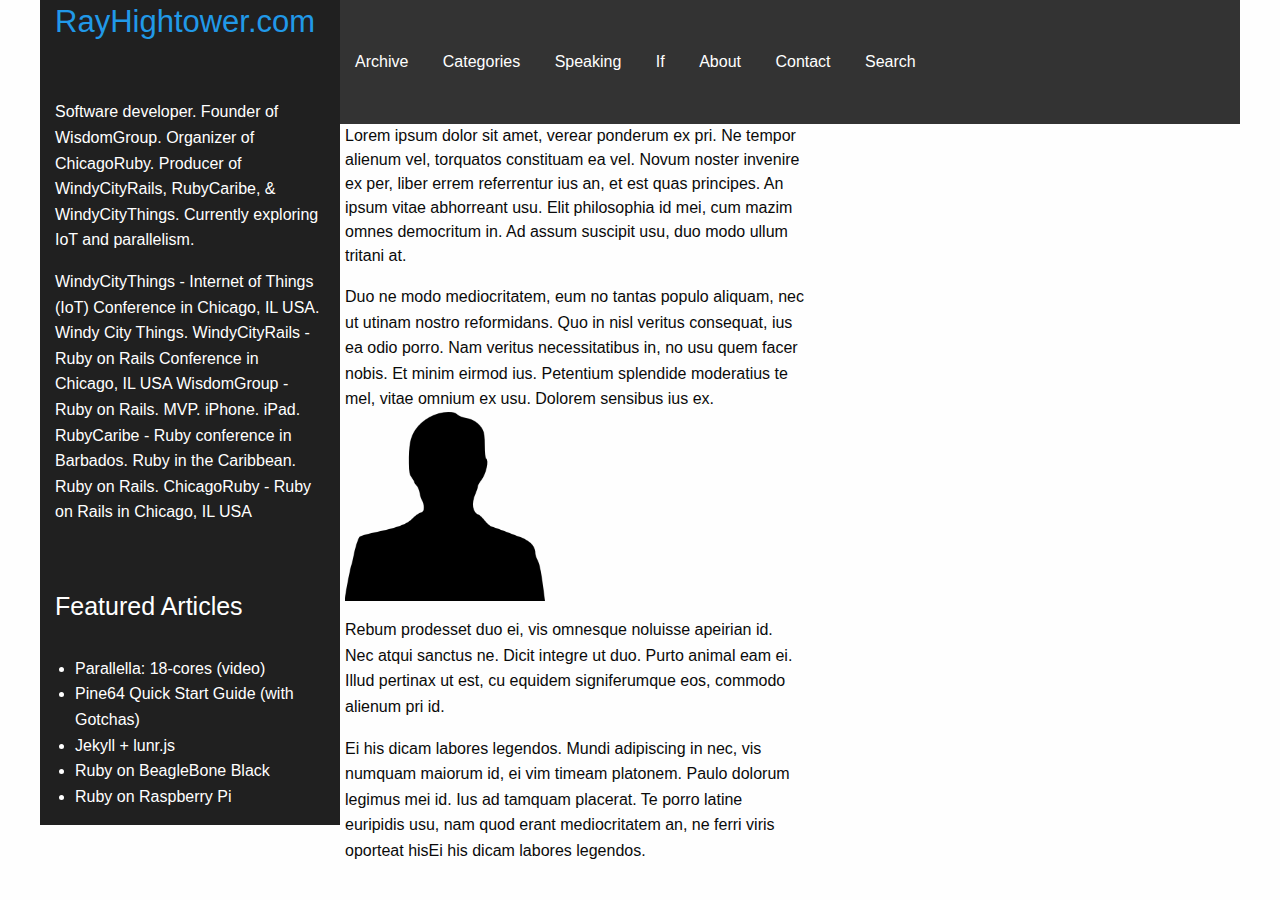
==== About.html @ 0d2260f5 "equalizer apply" ====
<!doctype html>
<html class="no-js" lang="en" dir="ltr">
  <head>
    <meta charset="utf-8">
    <meta http-equiv="x-ua-compatible" content="ie=edge">
    <meta name="viewport" content="width=device-width, initial-scale=1.0">
    <title>Foundation for Sites</title>
    <link rel="stylesheet" href="css/foundation.css">
    <link rel="stylesheet" href="css/app.css">
  </head>
  <body>

    <div class="row"data-equalizer>
      <div class="large-3 columns leftie">
         <h3> <a href="index.html">RayHightower.com</a></h3><br><br>
           <p>Software developer. Founder of WisdomGroup. Organizer of ChicagoRuby. Producer of WindyCityRails, RubyCaribe, & WindyCityThings. Currently exploring IoT and parallelism.</p>

          <p>WindyCityThings - Internet of Things (IoT) Conference in Chicago, IL USA. Windy City Things. WindyCityRails - Ruby on Rails Conference in Chicago, IL USA WisdomGroup - Ruby on Rails. MVP. iPhone. iPad. RubyCaribe - Ruby conference in Barbados. Ruby in the Caribbean. Ruby on Rails. ChicagoRuby - Ruby on Rails in Chicago, IL USA</p><br><br>
<h4>Featured Articles</h4><br>
<ul><li>Parallella: 18-cores (video)</li>
<li>Pine64 Quick Start Guide (with Gotchas)</li>
<li>Jekyll + lunr.js</li>
<li>Ruby on BeagleBone Black</li>
<li>Ruby on Raspberry Pi</li></ul>

      </div>
      <div class="large-9 columns">
       <div class="row"> <div class="large-12 top">
          <a href="Archive.html">Archive</a>
<a href="Categories.html">Categories</a>
<a href="Speaking.html">Speaking</a>
<a href="if.html">If</a>
<a href="About.html">About</a>
<a href="Contact.html">Contact</a>
<a href="Search.html">Search</a>
      </div>
      <div class="row"> <div class="large-6 content">
<p></p>Lorem ipsum dolor sit amet, verear ponderum ex pri. Ne tempor alienum vel, torquatos constituam ea vel. Novum noster invenire ex per, liber errem referrentur ius an, et est quas principes. An ipsum vitae abhorreant usu. Elit philosophia id mei, cum mazim omnes democritum in. Ad assum suscipit usu, duo modo ullum tritani at.</p>
                        <p>

                            Duo ne modo mediocritatem, eum no tantas populo aliquam, nec ut utinam nostro reformidans. Quo in nisl veritus consequat, ius ea odio porro. Nam veritus necessitatibus in, no usu quem facer nobis. Et minim eirmod ius. Petentium splendide moderatius te mel, vitae omnium ex usu. Dolorem sensibus ius ex.<img src="img/guy.png" height="250px" width="200px"> </p>
                        <p>

                            Rebum prodesset duo ei, vis omnesque noluisse apeirian id. Nec atqui sanctus ne. Dicit integre ut duo. Purto animal eam ei. Illud pertinax ut est, cu equidem signiferumque eos, commodo alienum pri id.</p>
                        <p>

                            Ei his dicam labores legendos. Mundi adipiscing in nec, vis numquam maiorum id, ei vim timeam platonem. Paulo dolorum legimus mei id. Ius ad tamquam placerat. Te porro latine euripidis usu, nam quod erant mediocritatem an, ne ferri viris oporteat hisEi his dicam labores legendos.</p>
      </div><div class="large-6 content">

      </div>
    </div>
      </div>
    <script src="js/vendor/jquery.js"></script>
    <script src="js/vendor/what-input.js"></script>
    <script src="js/vendor/foundation.js"></script>
    <script src="js/app.js"></script>
  </body>
</html>
---- css/app.css ----
/*this this the left dark side*/
.leftie{
    background-color:#202020;
    color:white;

}
/*this tis the top part with the nav*/
.top{
    background-color: #333333;
    display: inline;
    padding-top: 50px;
    padding-bottom: 50px;
    float: right;

}
.top a {
color: white;
    padding-left: 15px;
    padding-right: 15px;

}
.poem{
    text-align: justify;
    padding-left: 5px;
    margin-left: 15px;
}
.content{
    padding-left: 5px;
    margin-left: 15px;
}
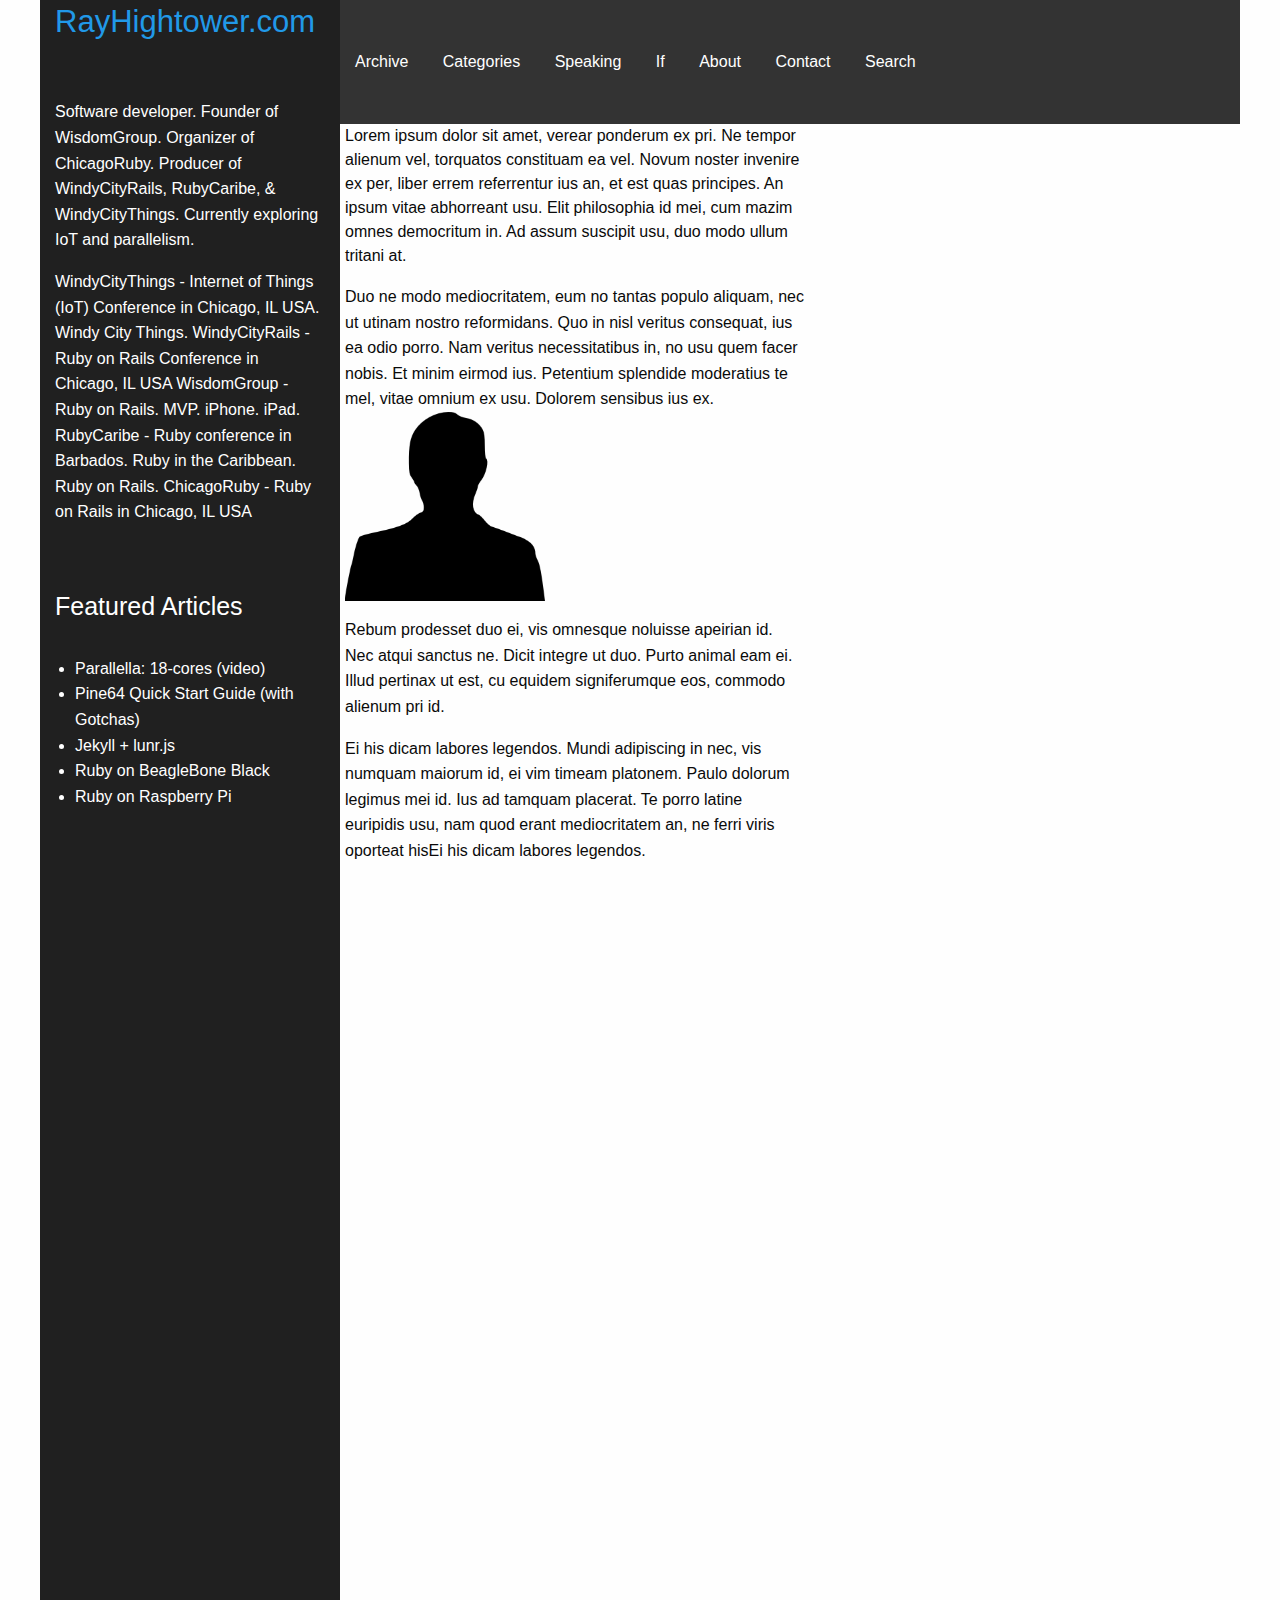
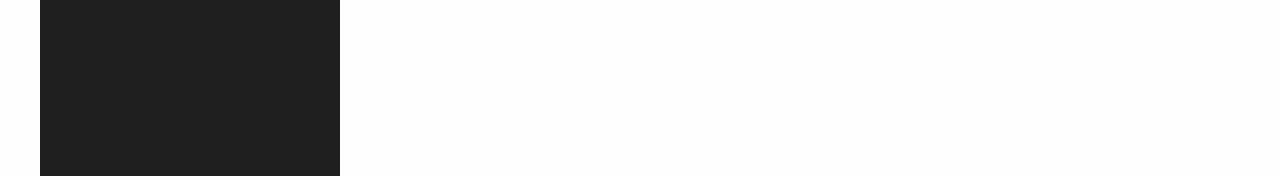
==== commit f6c2600a: "data-equalizer-watch tagged" ====
--- a/About.html
+++ b/About.html
@@ -11,7 +11,7 @@
   <body>
 
     <div class="row"data-equalizer>
-      <div class="large-3 columns leftie">
+      <div class="large-3 columns leftie"data-equalizer-watch>
          <h3> <a href="index.html">RayHightower.com</a></h3><br><br>
            <p>Software developer. Founder of WisdomGroup. Organizer of ChicagoRuby. Producer of WindyCityRails, RubyCaribe, & WindyCityThings. Currently exploring IoT and parallelism.</p>
 
@@ -24,7 +24,7 @@
 <li>Ruby on Raspberry Pi</li></ul>
 
       </div>
-      <div class="large-9 columns">
+      <div class="large-9 columns"data-equalizer-watch>
        <div class="row"> <div class="large-12 top">
           <a href="Archive.html">Archive</a>
 <a href="Categories.html">Categories</a>
@@ -34,7 +34,7 @@
 <a href="Contact.html">Contact</a>
 <a href="Search.html">Search</a>
       </div>
-      <div class="row"> <div class="large-6 content">
+      <div class="row"> <div class="large-6 content"data-equalizer-watch>
 <p></p>Lorem ipsum dolor sit amet, verear ponderum ex pri. Ne tempor alienum vel, torquatos constituam ea vel. Novum noster invenire ex per, liber errem referrentur ius an, et est quas principes. An ipsum vitae abhorreant usu. Elit philosophia id mei, cum mazim omnes democritum in. Ad assum suscipit usu, duo modo ullum tritani at.</p>
                         <p>
 
@@ -45,7 +45,7 @@
                         <p>
 
                             Ei his dicam labores legendos. Mundi adipiscing in nec, vis numquam maiorum id, ei vim timeam platonem. Paulo dolorum legimus mei id. Ius ad tamquam placerat. Te porro latine euripidis usu, nam quod erant mediocritatem an, ne ferri viris oporteat hisEi his dicam labores legendos.</p>
-      </div><div class="large-6 content">
+      </div><div class="large-6 content"data-equalizer-watch>
 
       </div>
     </div>
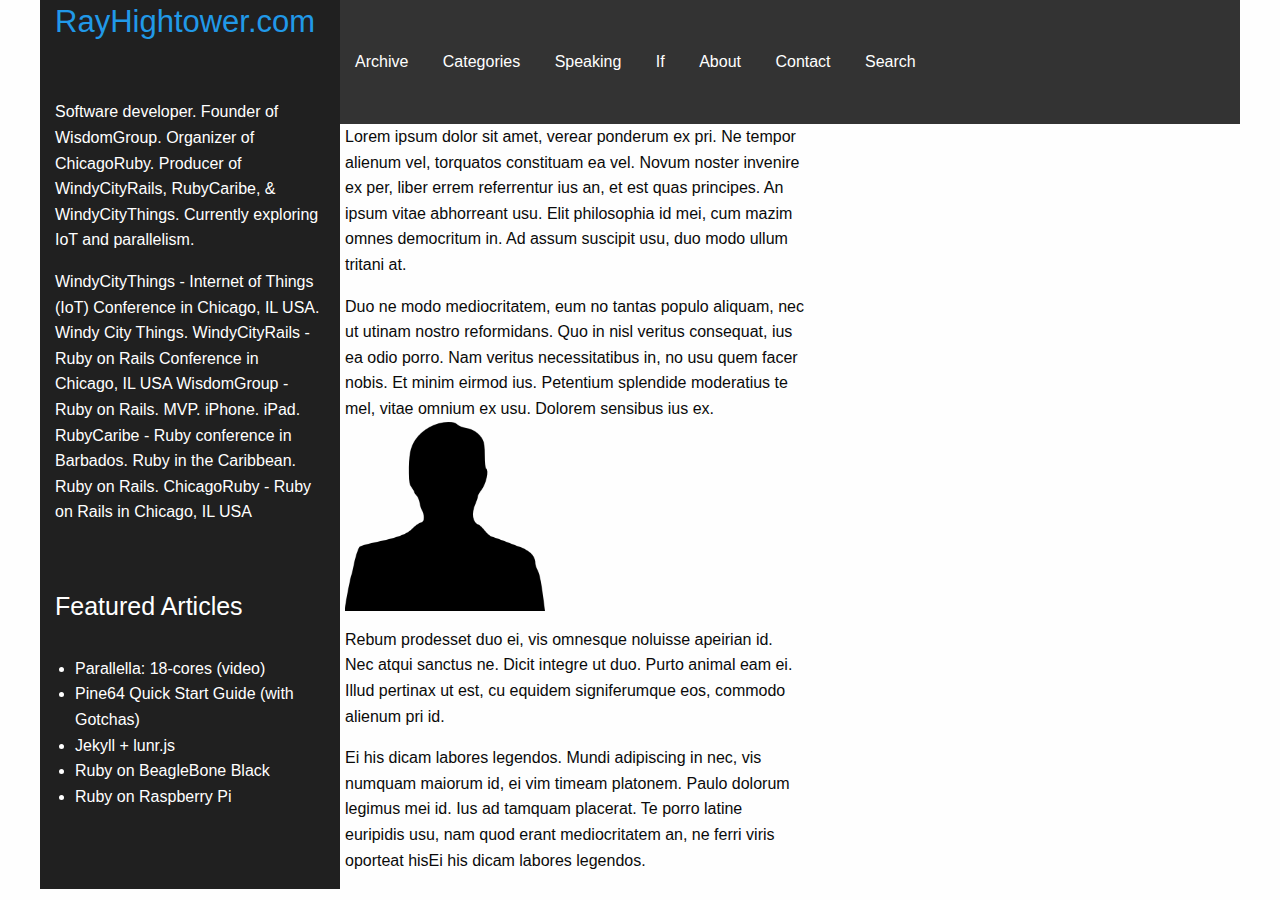
==== commit 738e4dc4: "height adjustment issues addressed" ====
--- a/About.html
+++ b/About.html
@@ -35,7 +35,7 @@
 <a href="Search.html">Search</a>
       </div>
       <div class="row"> <div class="large-6 content"data-equalizer-watch>
-<p></p>Lorem ipsum dolor sit amet, verear ponderum ex pri. Ne tempor alienum vel, torquatos constituam ea vel. Novum noster invenire ex per, liber errem referrentur ius an, et est quas principes. An ipsum vitae abhorreant usu. Elit philosophia id mei, cum mazim omnes democritum in. Ad assum suscipit usu, duo modo ullum tritani at.</p>
+<p>Lorem ipsum dolor sit amet, verear ponderum ex pri. Ne tempor alienum vel, torquatos constituam ea vel. Novum noster invenire ex per, liber errem referrentur ius an, et est quas principes. An ipsum vitae abhorreant usu. Elit philosophia id mei, cum mazim omnes democritum in. Ad assum suscipit usu, duo modo ullum tritani at.</p>
                         <p>
 
                             Duo ne modo mediocritatem, eum no tantas populo aliquam, nec ut utinam nostro reformidans. Quo in nisl veritus consequat, ius ea odio porro. Nam veritus necessitatibus in, no usu quem facer nobis. Et minim eirmod ius. Petentium splendide moderatius te mel, vitae omnium ex usu. Dolorem sensibus ius ex.<img src="img/guy.png" height="250px" width="200px"> </p>
@@ -45,7 +45,7 @@
                         <p>
 
                             Ei his dicam labores legendos. Mundi adipiscing in nec, vis numquam maiorum id, ei vim timeam platonem. Paulo dolorum legimus mei id. Ius ad tamquam placerat. Te porro latine euripidis usu, nam quod erant mediocritatem an, ne ferri viris oporteat hisEi his dicam labores legendos.</p>
-      </div><div class="large-6 content"data-equalizer-watch>
+      </div><div class="large-6 content">
 
       </div>
     </div>
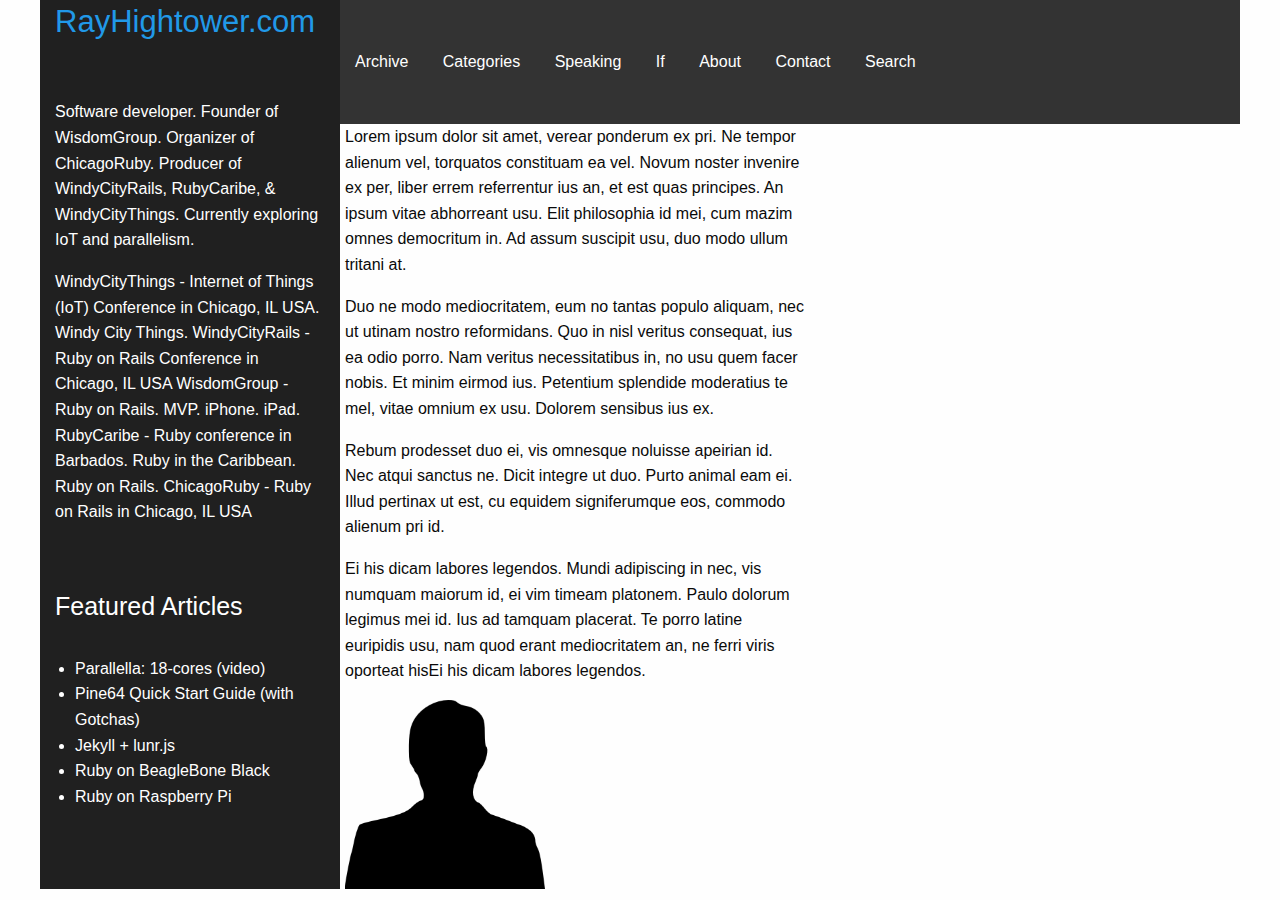
==== commit 62ef1924: "img tweak" ====
--- a/About.html
+++ b/About.html
@@ -1,58 +1,50 @@
 <!doctype html>
 <html class="no-js" lang="en" dir="ltr">
-  <head>
+
+<head>
     <meta charset="utf-8">
     <meta http-equiv="x-ua-compatible" content="ie=edge">
     <meta name="viewport" content="width=device-width, initial-scale=1.0">
     <title>Foundation for Sites</title>
     <link rel="stylesheet" href="css/foundation.css">
-    <link rel="stylesheet" href="css/app.css">
-  </head>
-  <body>
+    <link rel="stylesheet" href="css/app.css"> </head>
 
-    <div class="row"data-equalizer>
-      <div class="large-3 columns leftie"data-equalizer-watch>
-         <h3> <a href="index.html">RayHightower.com</a></h3><br><br>
-           <p>Software developer. Founder of WisdomGroup. Organizer of ChicagoRuby. Producer of WindyCityRails, RubyCaribe, & WindyCityThings. Currently exploring IoT and parallelism.</p>
+<body>
+    <div class="row" data-equalizer>
+        <div class="large-3 columns leftie" data-equalizer-watch>
+            <h3> <a href="index.html">RayHightower.com</a></h3>
+            <br>
+            <br>
+            <p>Software developer. Founder of WisdomGroup. Organizer of ChicagoRuby. Producer of WindyCityRails, RubyCaribe, & WindyCityThings. Currently exploring IoT and parallelism.</p>
+            <p>WindyCityThings - Internet of Things (IoT) Conference in Chicago, IL USA. Windy City Things. WindyCityRails - Ruby on Rails Conference in Chicago, IL USA WisdomGroup - Ruby on Rails. MVP. iPhone. iPad. RubyCaribe - Ruby conference in Barbados. Ruby in the Caribbean. Ruby on Rails. ChicagoRuby - Ruby on Rails in Chicago, IL USA</p>
+            <br>
+            <br>
+            <h4>Featured Articles</h4>
+            <br>
+            <ul>
+                <li>Parallella: 18-cores (video)</li>
+                <li>Pine64 Quick Start Guide (with Gotchas)</li>
+                <li>Jekyll + lunr.js</li>
+                <li>Ruby on BeagleBone Black</li>
+                <li>Ruby on Raspberry Pi</li>
+            </ul>
+        </div>
+        <div class="large-9 columns" data-equalizer-watch>
+            <div class="row">
+                <div class="large-12 top"> <a href="Archive.html">Archive</a> <a href="Categories.html">Categories</a> <a href="Speaking.html">Speaking</a> <a href="if.html">If</a> <a href="About.html">About</a> <a href="Contact.html">Contact</a> <a href="Search.html">Search</a> </div>
+                <div class="row">
+                    <div class="large-6 content" data-equalizer-watch>
+                        <p>Lorem ipsum dolor sit amet, verear ponderum ex pri. Ne tempor alienum vel, torquatos constituam ea vel. Novum noster invenire ex per, liber errem referrentur ius an, et est quas principes. An ipsum vitae abhorreant usu. Elit philosophia id mei, cum mazim omnes democritum in. Ad assum suscipit usu, duo modo ullum tritani at.</p>
+                        <p> Duo ne modo mediocritatem, eum no tantas populo aliquam, nec ut utinam nostro reformidans. Quo in nisl veritus consequat, ius ea odio porro. Nam veritus necessitatibus in, no usu quem facer nobis. Et minim eirmod ius. Petentium splendide moderatius te mel, vitae omnium ex usu. Dolorem sensibus ius ex.</p>
+                        <p> Rebum prodesset duo ei, vis omnesque noluisse apeirian id. Nec atqui sanctus ne. Dicit integre ut duo. Purto animal eam ei. Illud pertinax ut est, cu equidem signiferumque eos, commodo alienum pri id.</p>
+                        <p> Ei his dicam labores legendos. Mundi adipiscing in nec, vis numquam maiorum id, ei vim timeam platonem. Paulo dolorum legimus mei id. Ius ad tamquam placerat. Te porro latine euripidis usu, nam quod erant mediocritatem an, ne ferri viris oporteat hisEi his dicam labores legendos.</p> <img src="img/guy.png" height="250px" width="200px"> </div>
+                </div>
+            </div>
+        </div>
+        <script src="js/vendor/jquery.js"></script>
+        <script src="js/vendor/what-input.js"></script>
+        <script src="js/vendor/foundation.js"></script>
+        <script src="js/app.js"></script>
+</body>
 
-          <p>WindyCityThings - Internet of Things (IoT) Conference in Chicago, IL USA. Windy City Things. WindyCityRails - Ruby on Rails Conference in Chicago, IL USA WisdomGroup - Ruby on Rails. MVP. iPhone. iPad. RubyCaribe - Ruby conference in Barbados. Ruby in the Caribbean. Ruby on Rails. ChicagoRuby - Ruby on Rails in Chicago, IL USA</p><br><br>
-<h4>Featured Articles</h4><br>
-<ul><li>Parallella: 18-cores (video)</li>
-<li>Pine64 Quick Start Guide (with Gotchas)</li>
-<li>Jekyll + lunr.js</li>
-<li>Ruby on BeagleBone Black</li>
-<li>Ruby on Raspberry Pi</li></ul>
-
-      </div>
-      <div class="large-9 columns"data-equalizer-watch>
-       <div class="row"> <div class="large-12 top">
-          <a href="Archive.html">Archive</a>
-<a href="Categories.html">Categories</a>
-<a href="Speaking.html">Speaking</a>
-<a href="if.html">If</a>
-<a href="About.html">About</a>
-<a href="Contact.html">Contact</a>
-<a href="Search.html">Search</a>
-      </div>
-      <div class="row"> <div class="large-6 content"data-equalizer-watch>
-<p>Lorem ipsum dolor sit amet, verear ponderum ex pri. Ne tempor alienum vel, torquatos constituam ea vel. Novum noster invenire ex per, liber errem referrentur ius an, et est quas principes. An ipsum vitae abhorreant usu. Elit philosophia id mei, cum mazim omnes democritum in. Ad assum suscipit usu, duo modo ullum tritani at.</p>
-                        <p>
-
-                            Duo ne modo mediocritatem, eum no tantas populo aliquam, nec ut utinam nostro reformidans. Quo in nisl veritus consequat, ius ea odio porro. Nam veritus necessitatibus in, no usu quem facer nobis. Et minim eirmod ius. Petentium splendide moderatius te mel, vitae omnium ex usu. Dolorem sensibus ius ex.<img src="img/guy.png" height="250px" width="200px"> </p>
-                        <p>
-
-                            Rebum prodesset duo ei, vis omnesque noluisse apeirian id. Nec atqui sanctus ne. Dicit integre ut duo. Purto animal eam ei. Illud pertinax ut est, cu equidem signiferumque eos, commodo alienum pri id.</p>
-                        <p>
-
-                            Ei his dicam labores legendos. Mundi adipiscing in nec, vis numquam maiorum id, ei vim timeam platonem. Paulo dolorum legimus mei id. Ius ad tamquam placerat. Te porro latine euripidis usu, nam quod erant mediocritatem an, ne ferri viris oporteat hisEi his dicam labores legendos.</p>
-      </div><div class="large-6 content">
-
-      </div>
-    </div>
-      </div>
-    <script src="js/vendor/jquery.js"></script>
-    <script src="js/vendor/what-input.js"></script>
-    <script src="js/vendor/foundation.js"></script>
-    <script src="js/app.js"></script>
-  </body>
-</html>
+</html>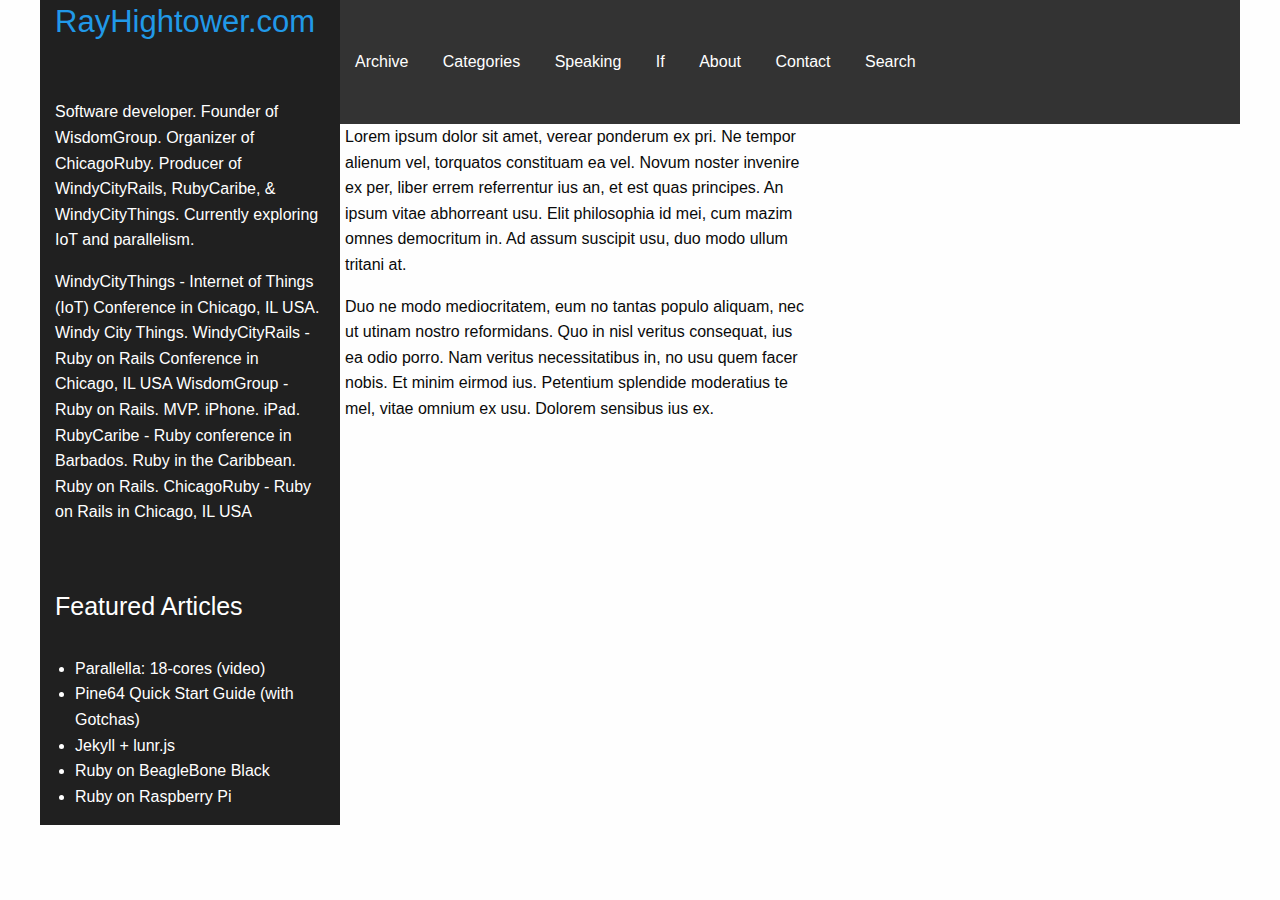
==== commit eb34173c: "g" ====
--- a/About.html
+++ b/About.html
@@ -36,8 +36,9 @@
                     <div class="large-6 content" data-equalizer-watch>
                         <p>Lorem ipsum dolor sit amet, verear ponderum ex pri. Ne tempor alienum vel, torquatos constituam ea vel. Novum noster invenire ex per, liber errem referrentur ius an, et est quas principes. An ipsum vitae abhorreant usu. Elit philosophia id mei, cum mazim omnes democritum in. Ad assum suscipit usu, duo modo ullum tritani at.</p>
                         <p> Duo ne modo mediocritatem, eum no tantas populo aliquam, nec ut utinam nostro reformidans. Quo in nisl veritus consequat, ius ea odio porro. Nam veritus necessitatibus in, no usu quem facer nobis. Et minim eirmod ius. Petentium splendide moderatius te mel, vitae omnium ex usu. Dolorem sensibus ius ex.</p>
-                        <p> Rebum prodesset duo ei, vis omnesque noluisse apeirian id. Nec atqui sanctus ne. Dicit integre ut duo. Purto animal eam ei. Illud pertinax ut est, cu equidem signiferumque eos, commodo alienum pri id.</p>
-                        <p> Ei his dicam labores legendos. Mundi adipiscing in nec, vis numquam maiorum id, ei vim timeam platonem. Paulo dolorum legimus mei id. Ius ad tamquam placerat. Te porro latine euripidis usu, nam quod erant mediocritatem an, ne ferri viris oporteat hisEi his dicam labores legendos.</p> <img src="img/guy.png" height="250px" width="200px"> </div>
+<!--
+                        <p> Rebum prodesset duo ei, vis omnesque noluisse apeirian id. Nec atqui sanctus ne. Dicit integre ut duo. Purto animal eam ei. Illud pertinax ut est, cu equidem signiferumque eos, commodo alienum pri id.</p><p> Ei his dicam labores legendos. Mundi adipiscing in nec, vis numquam maiorum id, ei vim timeam platonem. Paulo dolorum legimus mei id. Ius ad tamquam placerat. Te porro latine euripidis usu, nam quod erant mediocritatem an, ne ferri viris oporteat hisEi his dicam labores legendos.</p> <img src="img/guy.png" height="250px" width="200px"> </div>
+-->
                 </div>
             </div>
         </div>
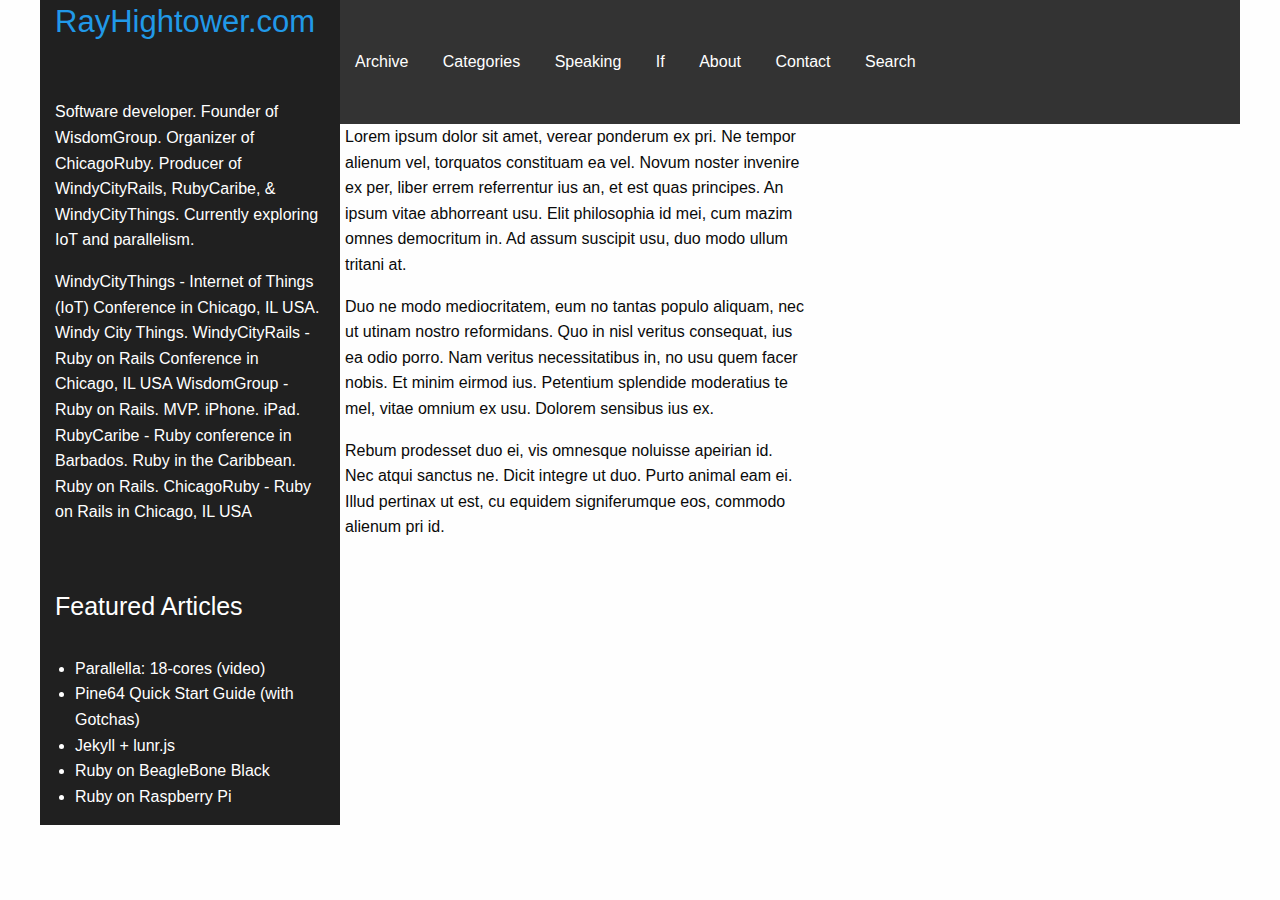
==== commit 7b35e339: "stuff" ====
--- a/About.html
+++ b/About.html
@@ -33,13 +33,11 @@
             <div class="row">
                 <div class="large-12 top"> <a href="Archive.html">Archive</a> <a href="Categories.html">Categories</a> <a href="Speaking.html">Speaking</a> <a href="if.html">If</a> <a href="About.html">About</a> <a href="Contact.html">Contact</a> <a href="Search.html">Search</a> </div>
                 <div class="row">
-                    <div class="large-6 content" data-equalizer-watch>
+                    <div class="small-12 large-6 content" data-equalizer-watch>
                         <p>Lorem ipsum dolor sit amet, verear ponderum ex pri. Ne tempor alienum vel, torquatos constituam ea vel. Novum noster invenire ex per, liber errem referrentur ius an, et est quas principes. An ipsum vitae abhorreant usu. Elit philosophia id mei, cum mazim omnes democritum in. Ad assum suscipit usu, duo modo ullum tritani at.</p>
                         <p> Duo ne modo mediocritatem, eum no tantas populo aliquam, nec ut utinam nostro reformidans. Quo in nisl veritus consequat, ius ea odio porro. Nam veritus necessitatibus in, no usu quem facer nobis. Et minim eirmod ius. Petentium splendide moderatius te mel, vitae omnium ex usu. Dolorem sensibus ius ex.</p>
-<!--
-                        <p> Rebum prodesset duo ei, vis omnesque noluisse apeirian id. Nec atqui sanctus ne. Dicit integre ut duo. Purto animal eam ei. Illud pertinax ut est, cu equidem signiferumque eos, commodo alienum pri id.</p><p> Ei his dicam labores legendos. Mundi adipiscing in nec, vis numquam maiorum id, ei vim timeam platonem. Paulo dolorum legimus mei id. Ius ad tamquam placerat. Te porro latine euripidis usu, nam quod erant mediocritatem an, ne ferri viris oporteat hisEi his dicam labores legendos.</p> <img src="img/guy.png" height="250px" width="200px"> </div>
--->
-                </div>
+                        <p> Rebum prodesset duo ei, vis omnesque noluisse apeirian id. Nec atqui sanctus ne. Dicit integre ut duo. Purto animal eam ei. Illud pertinax ut est, cu equidem signiferumque eos, commodo alienum pri id.</p>
+                    </div>
             </div>
         </div>
         <script src="js/vendor/jquery.js"></script>
@@ -48,4 +46,4 @@
         <script src="js/app.js"></script>
 </body>
 
-</html>+</html>
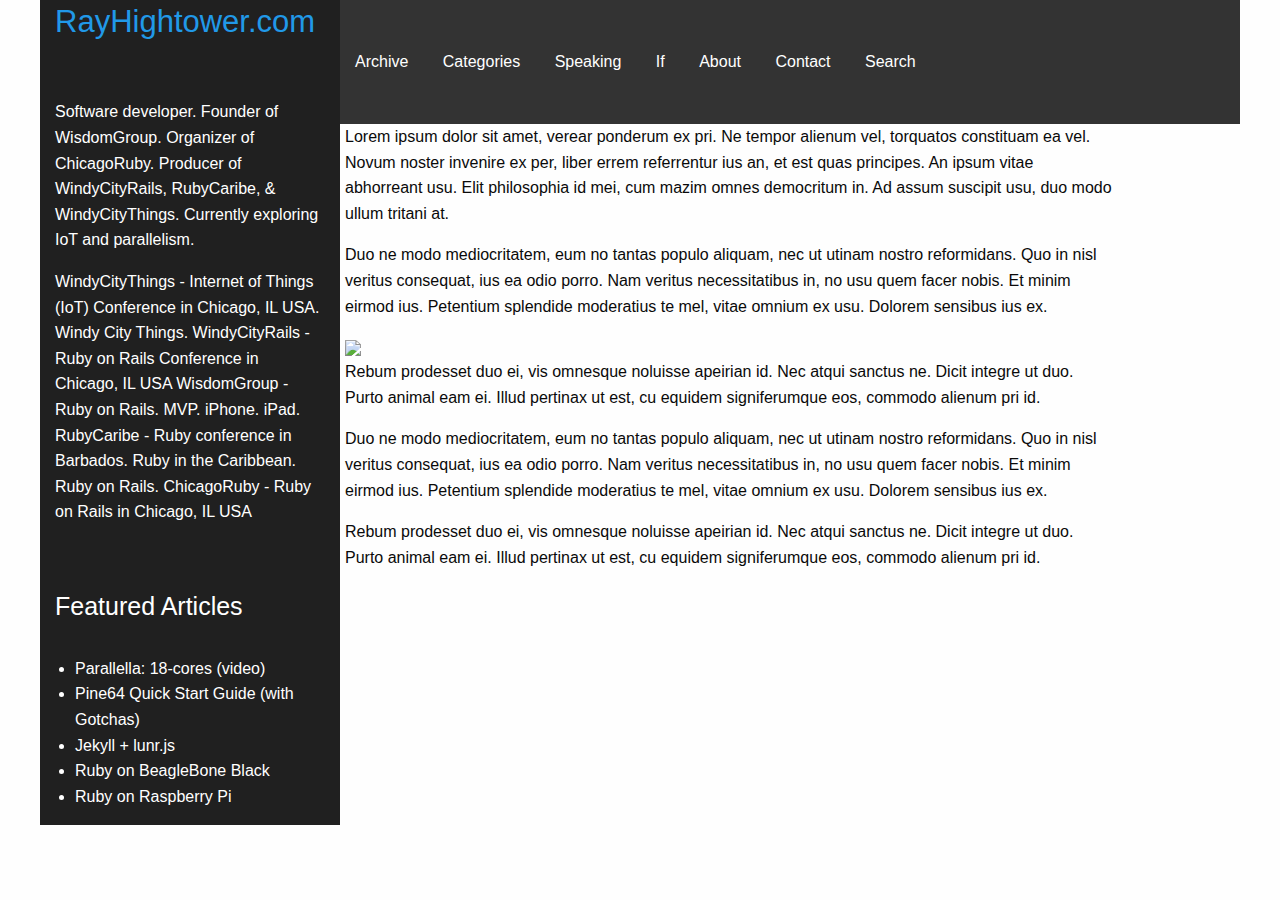
==== commit 34ceb709: "font changed" ====
--- a/About.html
+++ b/About.html
@@ -5,6 +5,10 @@
     <meta charset="utf-8">
     <meta http-equiv="x-ua-compatible" content="ie=edge">
     <meta name="viewport" content="width=device-width, initial-scale=1.0">
+    <link href='https://fonts.googleapis.com/css?family=Raleway:400,200,300,500,600' rel='stylesheet' type='text/css'>
+    <link href='https://fonts.googleapis.com/css?family=Poiret+One&subset=latin,latin-ext' rel='stylesheet' type='text/css'>
+
+
     <title>Foundation for Sites</title>
     <link rel="stylesheet" href="css/foundation.css">
     <link rel="stylesheet" href="css/app.css"> </head>
@@ -33,17 +37,19 @@
             <div class="row">
                 <div class="large-12 top"> <a href="Archive.html">Archive</a> <a href="Categories.html">Categories</a> <a href="Speaking.html">Speaking</a> <a href="if.html">If</a> <a href="About.html">About</a> <a href="Contact.html">Contact</a> <a href="Search.html">Search</a> </div>
                 <div class="row">
-                    <div class="small-12 large-6 content" data-equalizer-watch>
+                    <div class="small-12 large-10 content" data-equalizer-watch>
                         <p>Lorem ipsum dolor sit amet, verear ponderum ex pri. Ne tempor alienum vel, torquatos constituam ea vel. Novum noster invenire ex per, liber errem referrentur ius an, et est quas principes. An ipsum vitae abhorreant usu. Elit philosophia id mei, cum mazim omnes democritum in. Ad assum suscipit usu, duo modo ullum tritani at.</p>
+                        <p> Duo ne modo mediocritatem, eum no tantas populo aliquam, nec ut utinam nostro reformidans. Quo in nisl veritus consequat, ius ea odio porro. Nam veritus necessitatibus in, no usu quem facer nobis. Et minim eirmod ius. Petentium splendide moderatius te mel, vitae omnium ex usu. Dolorem sensibus ius ex.</p><img src="img/jon-snow-game-of-thrones.jpeg">
+                        <p> Rebum prodesset duo ei, vis omnesque noluisse apeirian id. Nec atqui sanctus ne. Dicit integre ut duo. Purto animal eam ei. Illud pertinax ut est, cu equidem signiferumque eos, commodo alienum pri id.</p>
                         <p> Duo ne modo mediocritatem, eum no tantas populo aliquam, nec ut utinam nostro reformidans. Quo in nisl veritus consequat, ius ea odio porro. Nam veritus necessitatibus in, no usu quem facer nobis. Et minim eirmod ius. Petentium splendide moderatius te mel, vitae omnium ex usu. Dolorem sensibus ius ex.</p>
                         <p> Rebum prodesset duo ei, vis omnesque noluisse apeirian id. Nec atqui sanctus ne. Dicit integre ut duo. Purto animal eam ei. Illud pertinax ut est, cu equidem signiferumque eos, commodo alienum pri id.</p>
                     </div>
+                </div>
             </div>
-        </div>
-        <script src="js/vendor/jquery.js"></script>
-        <script src="js/vendor/what-input.js"></script>
-        <script src="js/vendor/foundation.js"></script>
-        <script src="js/app.js"></script>
+            <script src="js/vendor/jquery.js"></script>
+            <script src="js/vendor/what-input.js"></script>
+            <script src="js/vendor/foundation.js"></script>
+            <script src="js/app.js"></script>
 </body>
 
 </html>
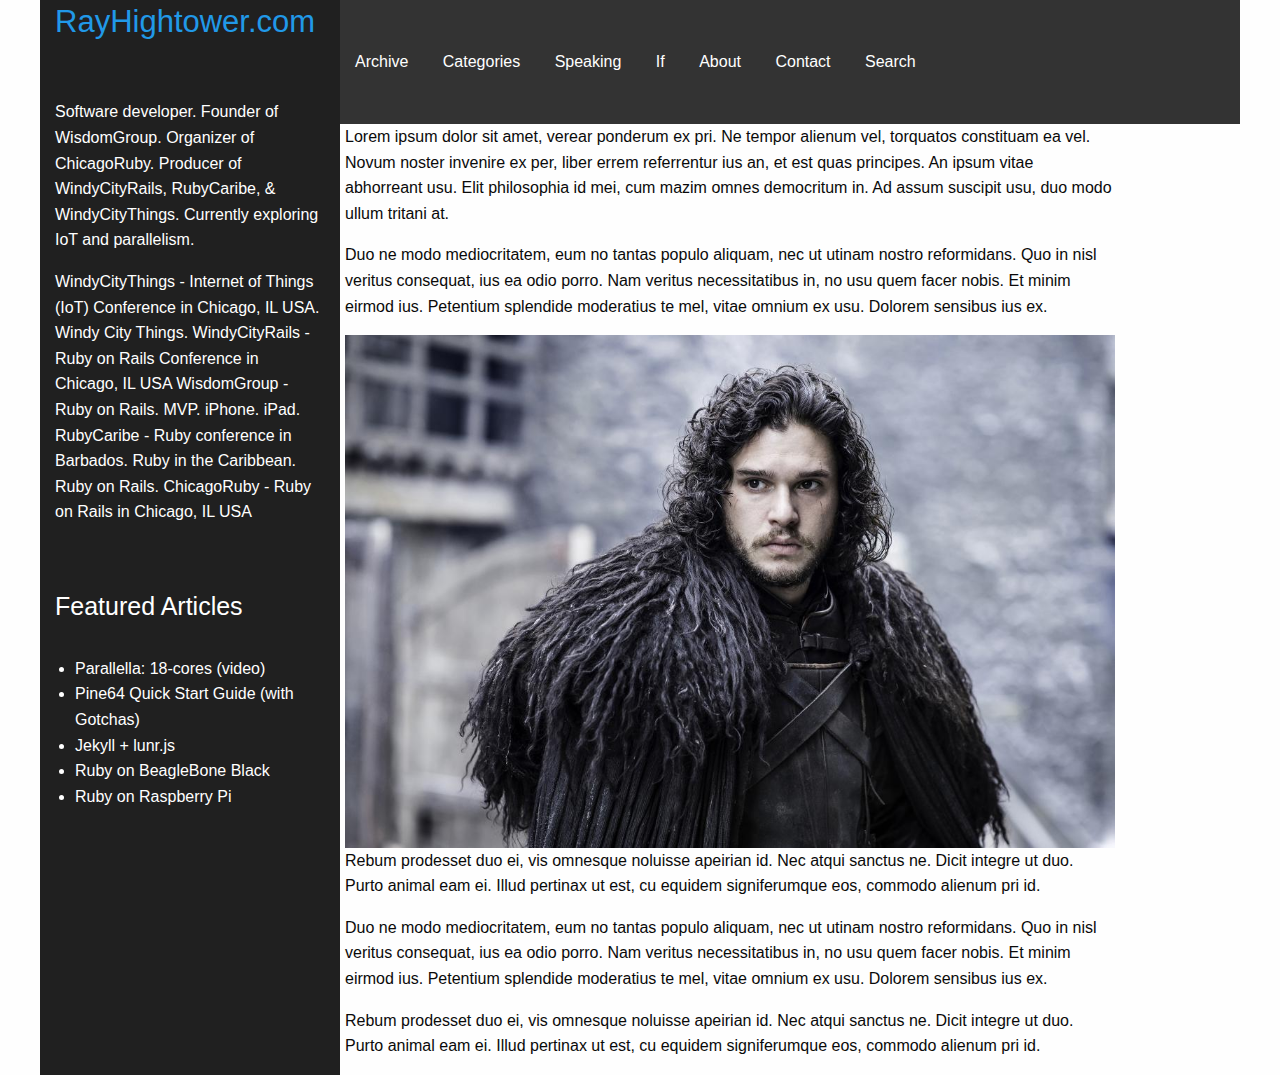
==== commit 876f1795: "replaced persona image in aboutpage" ====
--- a/About.html
+++ b/About.html
@@ -5,10 +5,6 @@
     <meta charset="utf-8">
     <meta http-equiv="x-ua-compatible" content="ie=edge">
     <meta name="viewport" content="width=device-width, initial-scale=1.0">
-    <link href='https://fonts.googleapis.com/css?family=Raleway:400,200,300,500,600' rel='stylesheet' type='text/css'>
-    <link href='https://fonts.googleapis.com/css?family=Poiret+One&subset=latin,latin-ext' rel='stylesheet' type='text/css'>
-
-
     <title>Foundation for Sites</title>
     <link rel="stylesheet" href="css/foundation.css">
     <link rel="stylesheet" href="css/app.css"> </head>
@@ -52,4 +48,4 @@
             <script src="js/app.js"></script>
 </body>
 
-</html>
+</html>